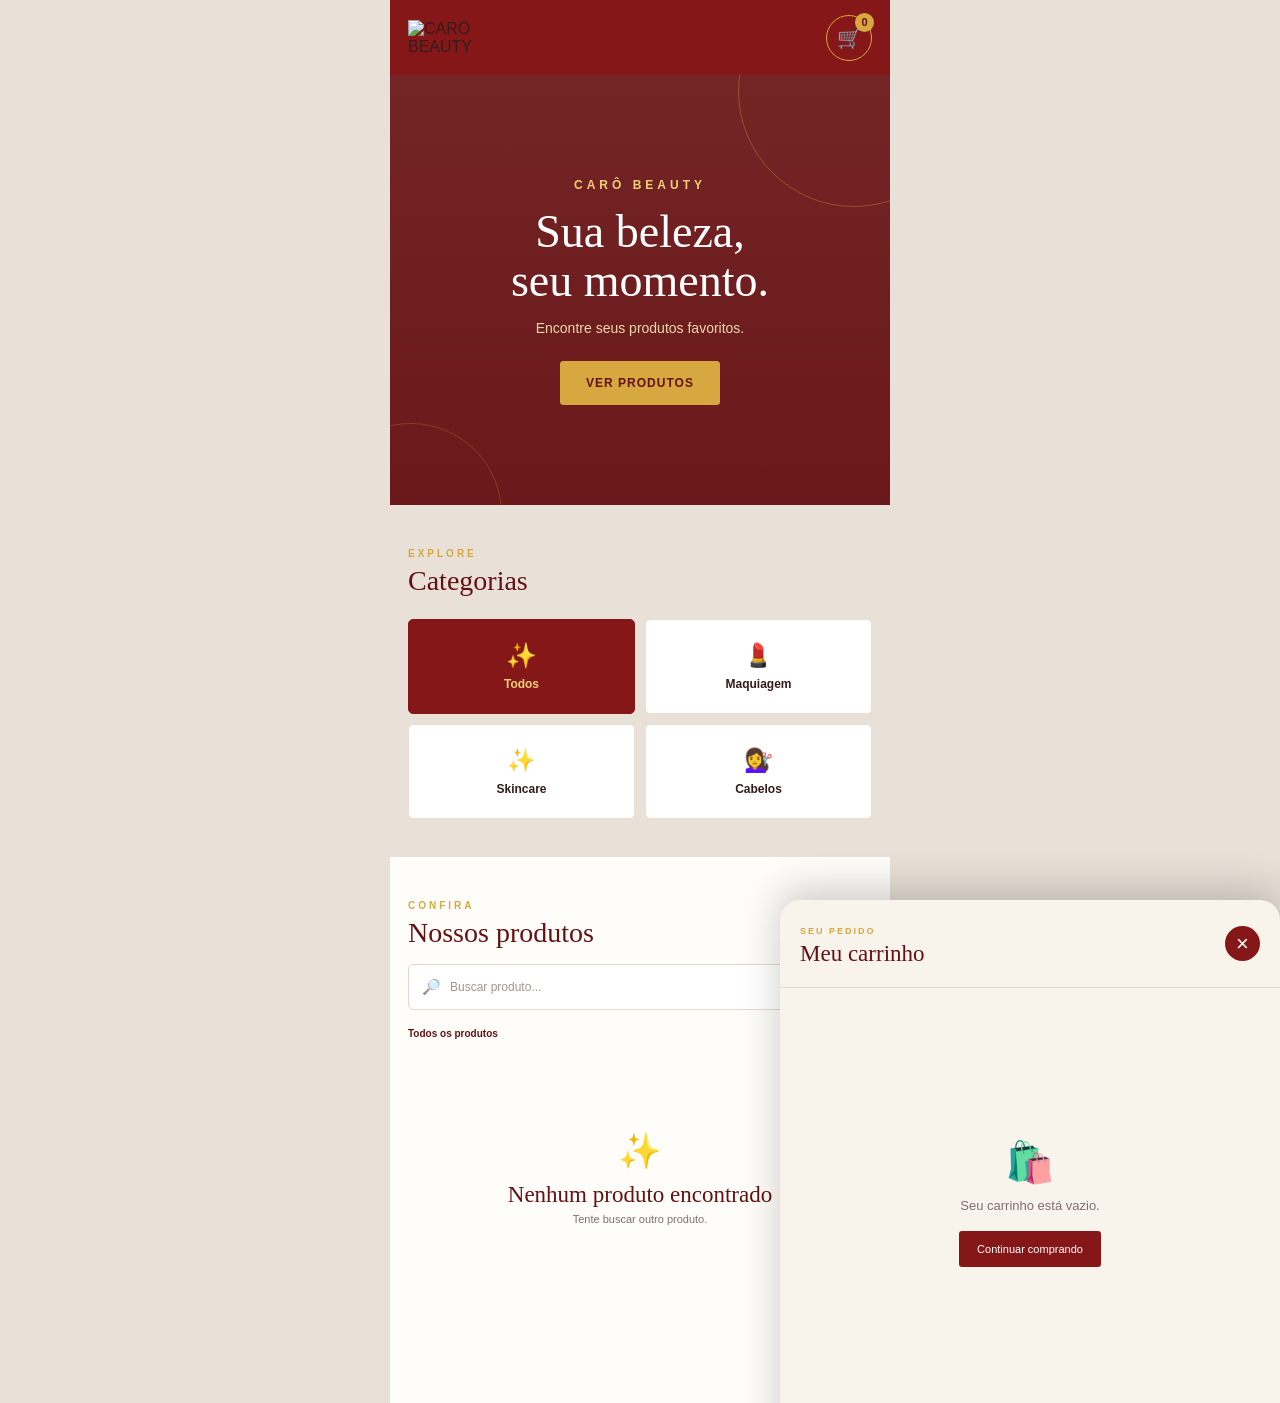
==== index.html @ db8fe997 "Add files via upload" ====
<!DOCTYPE html>
<html lang="pt-BR">

<head>

    <meta charset="UTF-8">

    <meta
        name="viewport"
        content="width=device-width, initial-scale=1.0"
    >

    <title>CARÔ BEAUTY</title>

    <link rel="stylesheet" href="style.css">

</head>


<body>


    <!-- =========================
         TOPO
    ========================== -->

    <header class="topo">

        <div class="logo-container">

            <img
                src="imagens/logo.png.jpg"
                alt="CARÔ BEAUTY"
            >

        </div>


        <button
            class="botao-carrinho"
            id="abrirCarrinho"
        >

            🛒

            <span id="quantidadeCarrinho">
                0
            </span>

        </button>

    </header>



    <main>


        <!-- =========================
             BANNER
        ========================== -->

        <section class="banner">

            <div class="banner-texto">

                <span>
                    CARÔ BEAUTY
                </span>

                <h1>
                    Sua beleza,<br>
                    seu momento.
                </h1>

                <p>
                    Encontre seus produtos favoritos.
                </p>

                <button
                    class="botao-principal"
                    id="verProdutos"
                >
                    VER PRODUTOS
                </button>

            </div>

        </section>



        <!-- =========================
             CATEGORIAS
        ========================== -->

        <section class="categorias">

            <div class="titulo-secao">

                <span>
                    EXPLORE
                </span>

                <h2>
                    Categorias
                </h2>

            </div>


            <div class="lista-categorias">


                <button
                    class="categoria ativa"
                    data-categoria="Todos"
                >

                    <div class="icone-categoria">
                        ✨
                    </div>

                    <span>
                        Todos
                    </span>

                </button>


                <button
                    class="categoria"
                    data-categoria="Maquiagem"
                >

                    <div class="icone-categoria">
                        💄
                    </div>

                    <span>
                        Maquiagem
                    </span>

                </button>


                <button
                    class="categoria"
                    data-categoria="Skincare"
                >

                    <div class="icone-categoria">
                        ✨
                    </div>

                    <span>
                        Skincare
                    </span>

                </button>


                <button
                    class="categoria"
                    data-categoria="Cabelos"
                >

                    <div class="icone-categoria">
                        💇‍♀️
                    </div>

                    <span>
                        Cabelos
                    </span>

                </button>


            </div>

        </section>



        <!-- =========================
             PRODUTOS
        ========================== -->

        <section
            class="produtos"
            id="produtos"
        >


            <div class="cabecalho-produtos">

                <div class="titulo-secao">

                    <span>
                        CONFIRA
                    </span>

                    <h2>
                        Nossos produtos
                    </h2>

                </div>


                <!-- BUSCA -->

                <div class="campo-busca">

                    <span>
                        🔎
                    </span>

                    <input
                        type="text"
                        id="campoBusca"
                        placeholder="Buscar produto..."
                    >

                </div>

            </div>



            <!-- FILTRO ATUAL -->

            <div
                class="filtro-atual"
                id="filtroAtual"
            >
                Todos os produtos
            </div>



            <!-- PRODUTOS -->

            <div
                class="grade-produtos"
                id="gradeProdutos"
            ></div>



            <!-- SEM RESULTADOS -->

            <div
                id="semProdutos"
                class="sem-produtos"
                style="display: none;"
            >

                <span>
                    ✨
                </span>

                <h3>
                    Nenhum produto encontrado
                </h3>

                <p>
                    Tente buscar outro produto.
                </p>

            </div>


        </section>

    </main>



    <!-- =========================
         CARRINHO
    ========================== -->

    <div
        class="carrinho"
        id="carrinho"
    >


        <div class="carrinho-cabecalho">

            <div>

                <span>
                    SEU PEDIDO
                </span>

                <h2>
                    Meu carrinho
                </h2>

            </div>


            <button
                id="fecharCarrinho"
            >
                ×
            </button>

        </div>



        <!-- LISTA -->

        <div
            class="lista-carrinho"
            id="listaCarrinho"
        >

            <div class="carrinho-vazio">

                <span>
                    🛍️
                </span>

                <p>
                    Seu carrinho está vazio.
                </p>

                <button
                    onclick="fecharCarrinhoFuncao()"
                >
                    Continuar comprando
                </button>

            </div>

        </div>



        <!-- DADOS DO CLIENTE -->

        <div class="dados-pedido">


            <label>
                Seu nome
            </label>

            <input
                type="text"
                id="nomeCliente"
                placeholder="Digite seu nome"
            >


            <label>
                Observação
            </label>

            <textarea
                id="observacaoPedido"
                placeholder="Ex: Quero retirar na loja..."
            ></textarea>


        </div>



        <!-- RODAPÉ -->

        <div class="rodape-carrinho">


            <div class="total">

                <span>
                    Total
                </span>

                <strong
                    id="totalCarrinho"
                >
                    R$ 0,00
                </strong>

            </div>


            <button
                class="botao-whatsapp"
                onclick="enviarWhatsApp()"
            >

                💬 ENVIAR PEDIDO

            </button>

        </div>

    </div>



    <!-- FUNDO -->

    <div
        class="fundo-carrinho"
        id="fundoCarrinho"
    ></div>



    <script src="script.js"></script>

</body>

</html>
---- style.css ----
/* ================================
   CARÔ BEAUTY
   ESTILO PRINCIPAL
================================ */

:root {

    --vinho: #861719;
    --vinho-escuro: #641113;
    --vinho-claro: #a52a2c;

    --dourado: #d6a83f;
    --dourado-claro: #f0cf75;

    --creme: #f8f3eb;
    --branco: #ffffff;

    --texto: #351b1b;
    --cinza: #806f6f;
}


/* ================================
   RESET
================================ */

* {
    margin: 0;
    padding: 0;
    box-sizing: border-box;
}

html {
    scroll-behavior: smooth;
}

body {

    font-family: Arial, Helvetica, sans-serif;

    background: var(--creme);

    color: var(--texto);

    min-height: 100vh;

    overflow-x: hidden;
}


/* ================================
   TOPO
================================ */

.topo {

    height: 75px;

    background: var(--vinho);

    display: flex;

    align-items: center;

    justify-content: space-between;

    padding: 0 18px;

    position: sticky;

    top: 0;

    z-index: 100;
}


.logo-container {

    height: 65px;

    display: flex;

    align-items: center;
}


.logo-container img {

    width: 125px;

    height: auto;

    display: block;
}


/* ================================
   BOTÃO CARRINHO
================================ */

.botao-carrinho {

    width: 46px;

    height: 46px;

    border-radius: 50%;

    border: 1px solid var(--dourado);

    background: transparent;

    color: var(--dourado-claro);

    font-size: 20px;

    cursor: pointer;

    position: relative;

    display: flex;

    align-items: center;

    justify-content: center;
}


#quantidadeCarrinho {

    position: absolute;

    right: -3px;

    top: -3px;

    width: 19px;

    height: 19px;

    background: var(--dourado);

    color: var(--vinho-escuro);

    border-radius: 50%;

    font-size: 11px;

    font-weight: bold;

    display: flex;

    align-items: center;

    justify-content: center;
}


/* ================================
   BANNER
================================ */

.banner {

    min-height: 390px;

    background:

        linear-gradient(
            rgba(102, 16, 18, 0.90),
            rgba(102, 16, 18, 0.96)
        );

    display: flex;

    align-items: center;

    justify-content: center;

    text-align: center;

    padding: 45px 25px;

    position: relative;

    overflow: hidden;
}


/* detalhes dourados */

.banner::before {

    content: "";

    width: 230px;

    height: 230px;

    border: 1px solid rgba(214, 168, 63, 0.35);

    border-radius: 50%;

    position: absolute;

    top: -100px;

    right: -80px;
}


.banner::after {

    content: "";

    width: 180px;

    height: 180px;

    border: 1px solid rgba(214, 168, 63, 0.25);

    border-radius: 50%;

    position: absolute;

    bottom: -100px;

    left: -70px;
}


.banner-texto {

    position: relative;

    z-index: 2;
}


.banner-texto > span {

    color: var(--dourado-claro);

    font-size: 12px;

    letter-spacing: 4px;

    font-weight: bold;
}


.banner h1 {

    color: var(--branco);

    font-family: Georgia, "Times New Roman", serif;

    font-size: 46px;

    line-height: 1.05;

    font-weight: normal;

    margin: 15px 0;
}


.banner p {

    color: #ead8b0;

    font-size: 14px;

    margin-bottom: 25px;
}


/* ================================
   BOTÃO PRINCIPAL
================================ */

.botao-principal {

    border: 1px solid var(--dourado);

    background: var(--dourado);

    color: var(--vinho-escuro);

    padding: 14px 25px;

    font-size: 12px;

    font-weight: bold;

    letter-spacing: 1px;

    cursor: pointer;

    border-radius: 3px;
}


.botao-principal:active {

    transform: scale(0.97);
}


/* ================================
   SEÇÕES
================================ */

.categorias,
.produtos {

    padding: 38px 18px;
}


.titulo-secao {

    margin-bottom: 22px;
}


.titulo-secao span {

    color: var(--dourado);

    font-size: 10px;

    font-weight: bold;

    letter-spacing: 3px;
}


.titulo-secao h2 {

    font-family: Georgia, "Times New Roman", serif;

    font-size: 28px;

    font-weight: normal;

    color: var(--vinho-escuro);

    margin-top: 4px;
}


/* ================================
   CATEGORIAS
================================ */

.lista-categorias {

    display: grid;

    grid-template-columns: repeat(2, 1fr);

    gap: 10px;
}


.categoria {

    background: var(--branco);

    border: 1px solid #eadfd2;

    min-height: 95px;

    border-radius: 5px;

    cursor: pointer;

    color: var(--texto);

    display: flex;

    flex-direction: column;

    align-items: center;

    justify-content: center;

    gap: 8px;
}


.categoria:active {

    transform: scale(0.98);
}


.icone-categoria {

    font-size: 23px;
}


.categoria span {

    font-size: 12px;

    font-weight: 600;
}


/* ================================
   PRODUTOS
================================ */

.produtos {

    background: #fffdf9;

    padding-bottom: 100px;
}


.grade-produtos {

    display: grid;

    grid-template-columns: repeat(2, 1fr);

    gap: 15px;
}


.produto {

    background: var(--branco);

    border-radius: 7px;

    overflow: hidden;

    border: 1px solid #eee3d8;

    box-shadow: 0 4px 15px rgba(70, 30, 30, 0.06);
}


/* ================================
   IMAGEM DO PRODUTO
================================ */

.imagem-produto {

    width: 100%;

    height: 155px;

    background: #f2e9df;

    display: flex;

    align-items: center;

    justify-content: center;
}


.produto-sem-foto {

    color: #b09b89;

    font-size: 11px;

    letter-spacing: 2px;
}


/* ================================
   INFORMAÇÕES
================================ */

.informacoes-produto {

    padding: 12px;
}


.categoria-produto {

    color: var(--dourado);

    font-size: 9px;

    text-transform: uppercase;

    letter-spacing: 1px;

    font-weight: bold;
}


.informacoes-produto h3 {

    color: var(--vinho-escuro);

    font-family: Georgia, "Times New Roman", serif;

    font-size: 17px;

    font-weight: normal;

    margin: 5px 0;
}


.descricao-produto {

    color: var(--cinza);

    font-size: 10px;

    line-height: 1.4;

    min-height: 28px;
}


.parte-inferior {

    display: flex;

    align-items: center;

    justify-content: space-between;

    margin-top: 13px;
}


.parte-inferior strong {

    color: var(--vinho-escuro);

    font-size: 15px;
}


/* ================================
   BOTÃO ADICIONAR
================================ */

.botao-adicionar {

    width: 34px;

    height: 34px;

    border-radius: 50%;

    border: none;

    background: var(--vinho);

    color: var(--dourado-claro);

    font-size: 22px;

    cursor: pointer;

    display: flex;

    align-items: center;

    justify-content: center;
}


.botao-adicionar:active {

    transform: scale(0.90);
}


/* ================================
   CARRINHO
================================ */

.carrinho {

    position: fixed;

    z-index: 200;

    right: 0;

    bottom: 0;

    width: 100%;

    max-width: 450px;

    height: 80vh;

    background: var(--creme);

    border-radius: 20px 20px 0 0;

    transform: translateY(100%);

    transition: transform 0.3s ease;

    display: flex;

    flex-direction: column;

    box-shadow: 0 -10px 40px rgba(0,0,0,0.20);
}


.carrinho.aberto {

    transform: translateY(0);
}


/* ================================
   CABEÇALHO CARRINHO
================================ */

.carrinho-cabecalho {

    padding: 20px;

    display: flex;

    justify-content: space-between;

    align-items: center;

    border-bottom: 1px solid #e6d8cb;
}


.carrinho-cabecalho span {

    color: var(--dourado);

    font-size: 9px;

    letter-spacing: 2px;

    font-weight: bold;
}


.carrinho-cabecalho h2 {

    color: var(--vinho-escuro);

    font-family: Georgia, "Times New Roman", serif;

    font-size: 23px;

    font-weight: normal;

    margin-top: 3px;
}


.carrinho-cabecalho button {

    width: 35px;

    height: 35px;

    border: none;

    background: var(--vinho);

    color: white;

    border-radius: 50%;

    font-size: 22px;

    cursor: pointer;
}


/* ================================
   LISTA CARRINHO
================================ */

.lista-carrinho {

    flex: 1;

    overflow-y: auto;

    padding: 18px;
}


.carrinho-vazio {

    height: 100%;

    display: flex;

    flex-direction: column;

    align-items: center;

    justify-content: center;

    text-align: center;

    color: var(--cinza);
}


.carrinho-vazio span {

    font-size: 40px;

    margin-bottom: 12px;
}


.carrinho-vazio p {

    font-size: 13px;

    margin-bottom: 18px;
}


.carrinho-vazio button {

    border: none;

    background: var(--vinho);

    color: white;

    padding: 12px 18px;

    border-radius: 3px;

    font-size: 11px;

    cursor: pointer;
}


/* ================================
   ITEM DO CARRINHO
================================ */

.item-carrinho {

    background: white;

    border-radius: 6px;

    padding: 13px;

    margin-bottom: 10px;

    display: flex;

    justify-content: space-between;

    align-items: center;

    border: 1px solid #eadfd2;
}


.item-carrinho h4 {

    color: var(--vinho-escuro);

    font-size: 13px;

    margin-bottom: 5px;
}


.item-carrinho p {

    color: var(--cinza);

    font-size: 11px;
}


.remover-item {

    border: none;

    background: transparent;

    color: #a33;

    font-size: 18px;

    cursor: pointer;
}


/* ================================
   RODAPÉ CARRINHO
================================ */

.rodape-carrinho {

    padding: 18px;

    background: white;

    border-top: 1px solid #e6d8cb;
}


.total {

    display: flex;

    justify-content: space-between;

    align-items: center;

    margin-bottom: 14px;
}


.total span {

    font-size: 13px;

    color: var(--cinza);
}


.total strong {

    font-size: 19px;

    color: var(--vinho-escuro);
}


.botao-whatsapp {

    width: 100%;

    border: none;

    background: #238636;

    color: white;

    padding: 15px;

    border-radius: 4px;

    font-size: 11px;

    font-weight: bold;

    letter-spacing: 0.5px;

    cursor: pointer;
}


/* ================================
   FUNDO DO CARRINHO
================================ */

.fundo-carrinho {

    position: fixed;

    inset: 0;

    background: rgba(0,0,0,0.50);

    z-index: 150;

    opacity: 0;

    visibility: hidden;

    transition: 0.3s;
}


.fundo-carrinho.aberto {

    opacity: 1;

    visibility: visible;
}


/* ================================
   TELAS MAIORES
================================ */

@media (min-width: 600px) {

    body {

        max-width: 500px;

        margin: 0 auto;

        background: #e9e1d8;
    }

    .topo {

        max-width: 500px;

        margin: 0 auto;
    }

    .banner {

        min-height: 430px;
    }

}

/* =========================================
   ÁREA ADMINISTRATIVA
========================================= */

.pagina-admin {
    background: var(--creme);
}


/* LOGIN */

.tela-login {

    min-height: 100vh;

    background: var(--vinho-escuro);

    display: flex;

    align-items: center;

    justify-content: center;

    padding: 25px;
}


.login-caixa {

    width: 100%;

    max-width: 380px;

    background: var(--creme);

    padding: 35px 25px;

    border-radius: 8px;

    text-align: center;

    box-shadow:
        0 15px 50px rgba(0,0,0,0.30);
}


.logo-admin {

    width: 170px;

    margin-bottom: 15px;
}


.admin-subtitulo {

    display: block;

    color: var(--dourado);

    font-size: 9px;

    font-weight: bold;

    letter-spacing: 3px;

    margin-bottom: 7px;
}


.login-caixa h1 {

    color: var(--vinho-escuro);

    font-family:
        Georgia,
        "Times New Roman",
        serif;

    font-size: 30px;

    font-weight: normal;

    margin-bottom: 7px;
}


.login-caixa p {

    color: var(--cinza);

    font-size: 12px;

    margin-bottom: 20px;
}


.login-caixa input {

    width: 100%;

    padding: 14px;

    border: 1px solid #ddcec0;

    background: white;

    border-radius: 4px;

    outline: none;

    font-size: 14px;

    margin-bottom: 10px;
}


.login-caixa input:focus {

    border-color: var(--dourado);
}


.botao-admin-principal {

    width: 100%;

    padding: 14px;

    background: var(--vinho);

    border: none;

    color: var(--dourado-claro);

    font-weight: bold;

    font-size: 11px;

    letter-spacing: 1px;

    border-radius: 4px;

    cursor: pointer;
}


.erro-login {

    color: #a52a2c !important;

    min-height: 15px;

    margin-top: 10px !important;

    margin-bottom: 5px !important;
}


.voltar-catalogo {

    display: inline-block;

    margin-top: 20px;

    color: var(--vinho);

    font-size: 11px;

    text-decoration: none;
}


/* =========================================
   PAINEL
========================================= */

.painel-admin {

    min-height: 100vh;

    background: var(--creme);
}


.topo-admin {

    background: var(--vinho);

    color: white;

    padding: 18px;

    display: flex;

    align-items: center;

    justify-content: space-between;
}


.topo-admin span {

    color: var(--dourado-claro);

    font-size: 9px;

    letter-spacing: 3px;

    font-weight: bold;
}


.topo-admin h1 {

    font-family:
        Georgia,
        "Times New Roman",
        serif;

    font-size: 24px;

    font-weight: normal;

    margin-top: 4px;
}


.botao-sair {

    border: 1px solid var(--dourado);

    background: transparent;

    color: var(--dourado-claro);

    padding: 9px 12px;

    font-size: 9px;

    font-weight: bold;

    border-radius: 3px;

    cursor: pointer;
}


/* =========================================
   CONTEÚDO
========================================= */

.conteudo-admin {

    padding: 25px 18px 50px;

    max-width: 700px;

    margin: auto;
}


.cabecalho-produtos-admin {

    display: flex;

    align-items: center;

    justify-content: space-between;

    gap: 15px;

    margin-bottom: 20px;
}


.cabecalho-produtos-admin span {

    color: var(--dourado);

    font-size: 9px;

    letter-spacing: 2px;

    font-weight: bold;
}


.cabecalho-produtos-admin h2 {

    color: var(--vinho-escuro);

    font-family:
        Georgia,
        "Times New Roman",
        serif;

    font-size: 27px;

    font-weight: normal;

    margin-top: 3px;
}


.botao-novo-produto {

    background: var(--vinho);

    color: var(--dourado-claro);

    border: none;

    padding: 12px;

    font-size: 9px;

    font-weight: bold;

    border-radius: 4px;

    cursor: pointer;
}


/* =========================================
   FORMULÁRIO
========================================= */

.formulario-produto {

    background: white;

    border: 1px solid #e7dacf;

    border-radius: 7px;

    padding: 20px;

    margin-bottom: 25px;

    box-shadow:
        0 5px 20px rgba(70,30,30,0.06);
}


.titulo-formulario {

    display: flex;

    align-items: center;

    justify-content: space-between;

    margin-bottom: 20px;

    padding-bottom: 15px;

    border-bottom: 1px solid #eee2d8;
}


.titulo-formulario span {

    color: var(--dourado);

    font-size: 9px;

    letter-spacing: 2px;

    font-weight: bold;
}


.titulo-formulario h2 {

    color: var(--vinho-escuro);

    font-family:
        Georgia,
        "Times New Roman",
        serif;

    font-size: 22px;

    font-weight: normal;

    margin-top: 3px;
}


.fechar-formulario {

    width: 32px;

    height: 32px;

    border: none;

    border-radius: 50%;

    background: var(--vinho);

    color: white;

    font-size: 20px;

    cursor: pointer;
}


.campo {

    margin-bottom: 16px;
}


.campo label {

    display: block;

    color: var(--vinho-escuro);

    font-size: 11px;

    font-weight: bold;

    margin-bottom: 6px;
}


.campo input,
.campo textarea,
.campo select {

    width: 100%;

    border: 1px solid #dfd0c2;

    background: #fffdf9;

    border-radius: 4px;

    padding: 12px;

    font-family: Arial, Helvetica, sans-serif;

    font-size: 13px;

    outline: none;
}


.campo input:focus,
.campo textarea:focus,
.campo select:focus {

    border-color: var(--dourado);
}


.campo textarea {

    min-height: 80px;

    resize: vertical;
}


.campo small {

    display: block;

    color: var(--cinza);

    font-size: 9px;

    margin-top: 5px;
}


.botao-salvar-produto {

    width: 100%;

    border: none;

    background: var(--vinho);

    color: var(--dourado-claro);

    padding: 15px;

    font-size: 11px;

    font-weight: bold;

    letter-spacing: 1px;

    border-radius: 4px;

    cursor: pointer;
}


/* =========================================
   CARDS ADMIN
========================================= */

.lista-produtos-admin {

    display: flex;

    flex-direction: column;

    gap: 12px;
}


.card-admin {

    background: white;

    border: 1px solid #e7dacf;

    border-radius: 7px;

    padding: 12px;

    display: flex;

    gap: 13px;

    box-shadow:
        0 4px 15px rgba(70,30,30,0.05);
}


.foto-card-admin {

    width: 95px;

    height: 120px;

    flex-shrink: 0;

    background: #f1e8df;

    border-radius: 5px;

    overflow: hidden;

    display: flex;

    align-items: center;

    justify-content: center;
}


.foto-card-admin img {

    width: 100%;

    height: 100%;

    object-fit: cover;
}


.sem-imagem-admin {

    color: #a99482;

    font-size: 9px;

    letter-spacing: 2px;
}


.dados-card-admin {

    flex: 1;

    min-width: 0;
}


.categoria-admin {

    color: var(--dourado);

    font-size: 8px;

    letter-spacing: 1px;

    font-weight: bold;
}


.dados-card-admin h3 {

    color: var(--vinho-escuro);

    font-family:
        Georgia,
        "Times New Roman",
        serif;

    font-size: 17px;

    font-weight: normal;

    margin: 4px 0;
}


.dados-card-admin p {

    color: var(--cinza);

    font-size: 10px;

    line-height: 1.3;

    margin-bottom: 7px;
}


.dados-card-admin > strong {

    color: var(--vinho-escuro);

    font-size: 14px;
}


.status-admin {

    display: inline-block;

    margin-top: 7px;

    padding: 4px 7px;

    border-radius: 3px;

    font-size: 7px;

    font-weight: bold;

    letter-spacing: 0.5px;
}


.estoque-ok {

    background: #e5f4e8;

    color: #28733a;
}


.estoque-esgotado {

    background: #f7e0e0;

    color: #9b3030;
}


/* =========================================
   BOTÕES DOS PRODUTOS
========================================= */

.acoes-admin {

    display: flex;

    flex-wrap: wrap;

    gap: 5px;

    margin-top: 9px;
}


.acoes-admin button {

    border: none;

    padding: 7px 8px;

    border-radius: 3px;

    font-size: 7px;

    font-weight: bold;

    cursor: pointer;
}


.botao-editar {

    background: #eee4d8;

    color: var(--vinho-escuro);
}


.botao-estoque {

    background: var(--vinho);

    color: var(--dourado-claro);
}


.botao-excluir {

    background: #f2dddd;

    color: #9b3030;
}


.nenhum-produto {

    text-align: center;

    padding: 60px 20px;

    color: var(--cinza);
}


.nenhum-produto span {

    font-size: 35px;
}


.nenhum-produto p {

    margin-top: 10px;

    font-size: 12px;
}


/* =========================================
   ADMIN NO CELULAR
========================================= */

@media (max-width: 430px) {

    .cabecalho-produtos-admin {

        align-items: flex-start;

        flex-direction: column;
    }


    .botao-novo-produto {

        width: 100%;
    }


    .card-admin {

        align-items: flex-start;
    }


    .foto-card-admin {

        width: 82px;

        height: 105px;
    }


    .acoes-admin button {

        padding: 7px 6px;

        font-size: 6.5px;
    }

}

/* =========================================
   PRODUTOS DINÂMICOS
========================================= */

.imagem-real-produto {

    width: 100%;

    height: 100%;

    object-fit: cover;

    display: block;
}


.imagem-produto {

    position: relative;

    overflow: hidden;
}


.produto-esgotado {

    position: absolute;

    left: 8px;

    bottom: 8px;

    background: var(--vinho-escuro);

    color: var(--dourado-claro);

    padding: 6px 8px;

    font-size: 8px;

    font-weight: bold;

    letter-spacing: 1px;

    border-radius: 2px;
}


.botao-adicionar.desativado {

    opacity: 0.35;

    cursor: not-allowed;

}


.sem-produtos {

    min-height: 220px;

    display: flex;

    flex-direction: column;

    align-items: center;

    justify-content: center;

    text-align: center;

    color: var(--cinza);

}


.sem-produtos span {

    font-size: 35px;

    margin-bottom: 10px;
}


.sem-produtos h3 {

    color: var(--vinho-escuro);

    font-family:
        Georgia,
        "Times New Roman",
        serif;

    font-size: 23px;

    font-weight: normal;

    margin-bottom: 5px;
}


.sem-produtos p {

    font-size: 11px;
}

/* =========================================
   CARÔ BEAUTY
   MELHORIAS MOBILE
========================================= */


/* ================================
   CABEÇALHO DOS PRODUTOS
================================ */

.cabecalho-produtos {

    margin-bottom: 18px;

}


.cabecalho-produtos .titulo-secao {

    margin-bottom: 15px;

}


/* ================================
   BUSCA
================================ */

.campo-busca {

    width: 100%;

    height: 46px;

    background: white;

    border: 1px solid #e5d8cd;

    border-radius: 5px;

    display: flex;

    align-items: center;

    padding: 0 13px;

    gap: 9px;

}


.campo-busca span {

    font-size: 15px;

    opacity: 0.65;

}


.campo-busca input {

    flex: 1;

    border: none;

    outline: none;

    background: transparent;

    font-size: 12px;

    color: var(--texto);

}


.campo-busca input::placeholder {

    color: #a4958c;

}


/* ================================
   FILTRO
================================ */

.filtro-atual {

    color: var(--vinho-escuro);

    font-size: 10px;

    font-weight: bold;

    margin-bottom: 14px;

}


/* ================================
   CATEGORIAS
================================ */

.lista-categorias {

    grid-template-columns:
        repeat(2, 1fr);

}


.categoria {

    transition:
        0.2s ease;

}


.categoria.ativa {

    background:
        var(--vinho);

    border-color:
        var(--vinho);

    color:
        var(--dourado-claro);

}


.categoria.ativa .icone-categoria {

    transform:
        scale(1.08);

}


.categoria:active {

    transform:
        scale(0.96);

}


/* ================================
   PRODUTOS
================================ */

.produto {

    transition:
        transform 0.2s ease;

}


.produto:active {

    transform:
        scale(0.98);

}


.imagem-real-produto {

    transition:
        transform 0.3s ease;

}


.produto:hover
.imagem-real-produto {

    transform:
        scale(1.03);

}


/* ================================
   ESGOTADO
================================ */

.produto-esgotado {

    left: 8px;

    bottom: 8px;

    background:
        var(--vinho-escuro);

    box-shadow:
        0 2px 8px
        rgba(0,0,0,0.18);

}


/* ================================
   BOTÃO + 
================================ */

.botao-adicionar {

    transition:
        0.15s ease;

}


.botao-adicionar:hover {

    transform:
        scale(1.06);

}


/* ================================
   CARRINHO
================================ */

.carrinho {

    max-width: 500px;

    height: 88vh;

}


/* ================================
   ITENS DO CARRINHO
================================ */

.item-carrinho {

    display: grid;

    grid-template-columns:
        1fr auto auto;

    gap: 10px;

    align-items: center;

}


.info-item-carrinho h4 {

    color:
        var(--vinho-escuro);

    font-size: 13px;

    margin-bottom: 5px;

}


.info-item-carrinho span {

    color:
        var(--cinza);

    font-size: 10px;

}


/* ================================
   CONTROLES + / -
================================ */

.controles-carrinho {

    display: flex;

    align-items: center;

    gap: 7px;

}


.controles-carrinho button {

    width: 27px;

    height: 27px;

    border-radius: 50%;

    border: 1px solid
        #dbcabd;

    background:
        var(--creme);

    color:
        var(--vinho-escuro);

    font-size: 17px;

    cursor: pointer;

    display: flex;

    align-items: center;

    justify-content: center;

}


.controles-carrinho strong {

    font-size: 12px;

    min-width: 12px;

    text-align: center;

}


/* ================================
   SUBTOTAL
================================ */

.subtotal-carrinho {

    display: flex;

    align-items: center;

    gap: 5px;

}


.subtotal-carrinho > strong {

    color:
        var(--vinho-escuro);

    font-size: 11px;

}


.remover-item {

    border: none;

    background:
        transparent;

    color:
        #a33;

    font-size: 18px;

    cursor: pointer;

    padding: 2px;

}


/* ================================
   DADOS DO PEDIDO
================================ */

.dados-pedido {

    background:
        #fffaf5;

    border-top:
        1px solid #e6d8cb;

    padding:
        13px 18px;

}


.dados-pedido label {

    display: block;

    color:
        var(--vinho-escuro);

    font-size: 9px;

    font-weight: bold;

    margin-bottom: 5px;

}


.dados-pedido input,
.dados-pedido textarea {

    width: 100%;

    border:
        1px solid #dfd0c2;

    background:
        white;

    border-radius:
        4px;

    padding:
        10px;

    font-family:
        Arial,
        Helvetica,
        sans-serif;

    font-size:
        11px;

    outline:
        none;

    margin-bottom:
        9px;

}


.dados-pedido input:focus,
.dados-pedido textarea:focus {

    border-color:
        var(--dourado);

}


.dados-pedido textarea {

    height:
        45px;

    resize:
        none;

}


/* ================================
   BOTÃO WHATSAPP
================================ */

.botao-whatsapp {

    transition:
        0.15s ease;

}


.botao-whatsapp:active {

    transform:
        scale(0.98);

}


/* ================================
   CARRINHO VAZIO
================================ */

.carrinho-vazio {

    padding:
        20px;

}


/* ================================
   SEM PRODUTOS
================================ */

.sem-produtos {

    min-height:
        250px;

    padding:
        20px;

}


/* ================================
   CELULARES PEQUENOS
================================ */

@media (max-width: 380px) {

    .grade-produtos {

        gap: 10px;

    }


    .informacoes-produto {

        padding: 10px;

    }


    .informacoes-produto h3 {

        font-size: 15px;

    }


    .descricao-produto {

        font-size: 9px;

    }


    .parte-inferior strong {

        font-size: 13px;

    }


    .item-carrinho {

        grid-template-columns:
            1fr auto;

    }


    .subtotal-carrinho {

        grid-column: 1 / -1;

        justify-content:
            space-between;

        border-top:
            1px solid #eee3da;

        padding-top:
            7px;

    }

}
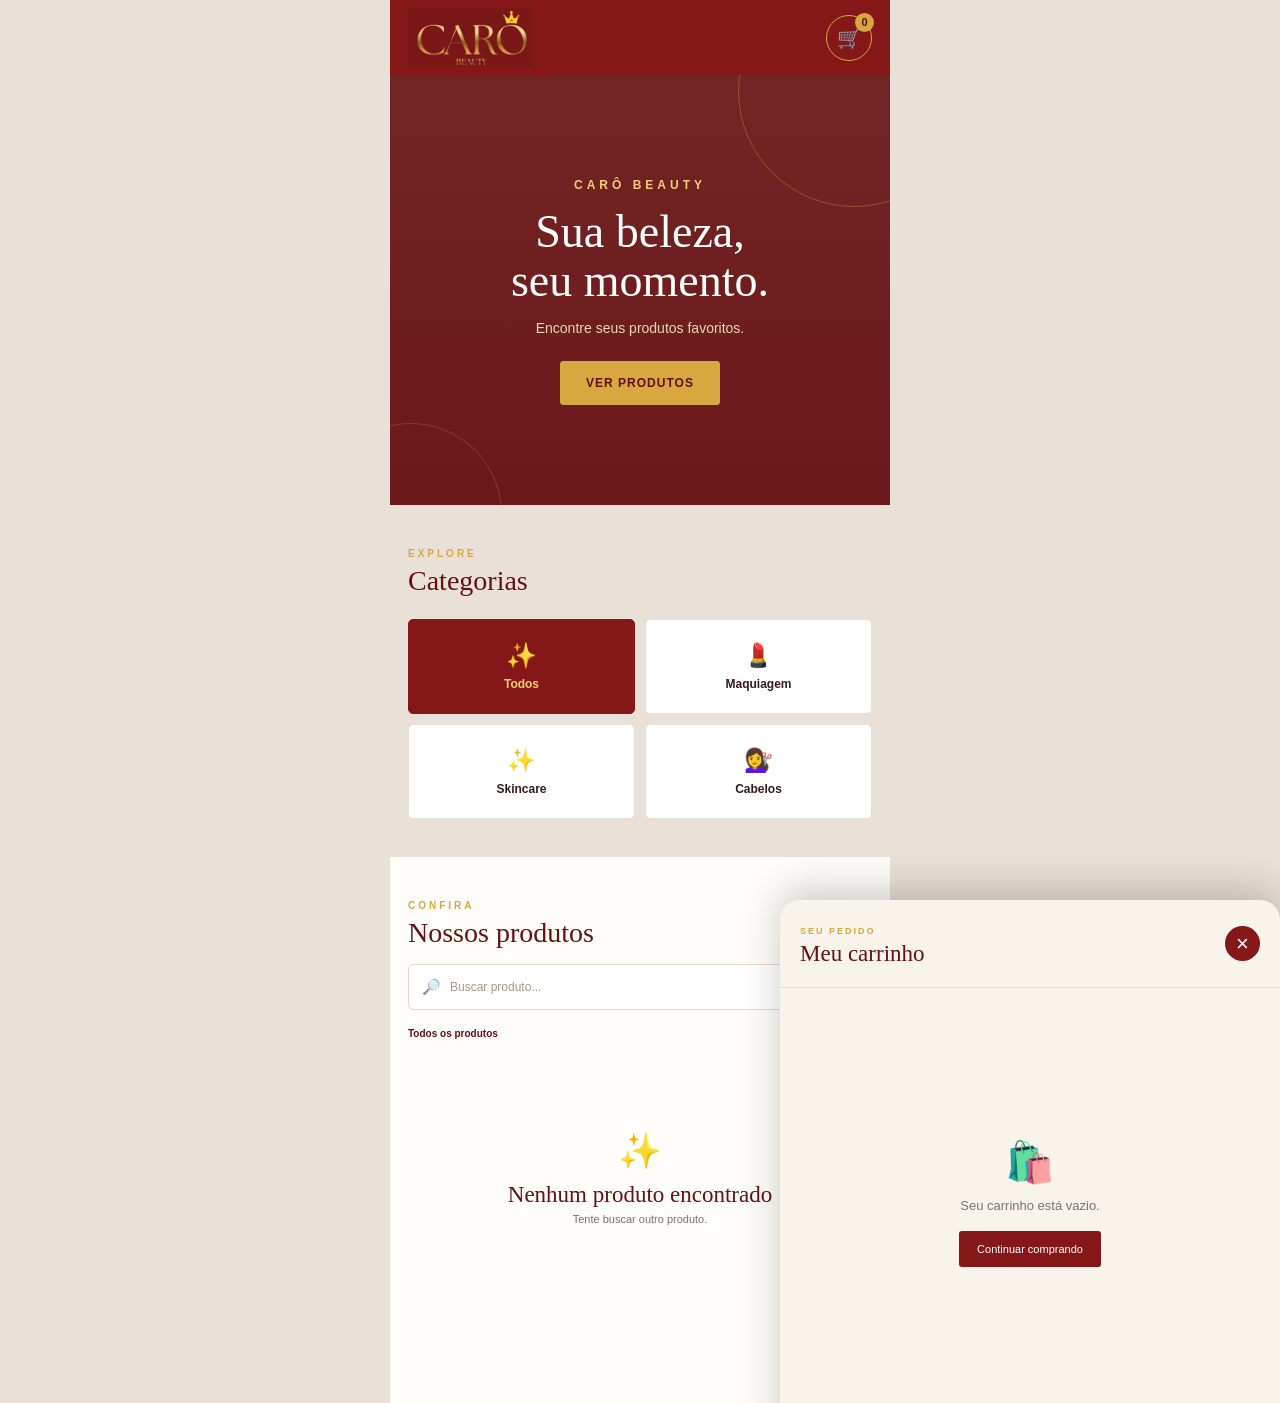
==== commit 71bfab2b: "Update index.html" ====
--- a/index.html
+++ b/index.html
@@ -28,10 +28,10 @@
 
         <div class="logo-container">
 
-            <img
-                src="imagens/logo.png.jpg"
-                alt="CARÔ BEAUTY"
-            >
+        <img
+           src="logo.png.jpg"
+           alt="CARÔ BEAUTY"
+        >
 
         </div>
 
@@ -418,4 +418,4 @@
 
 </body>
 
-</html>+</html>
